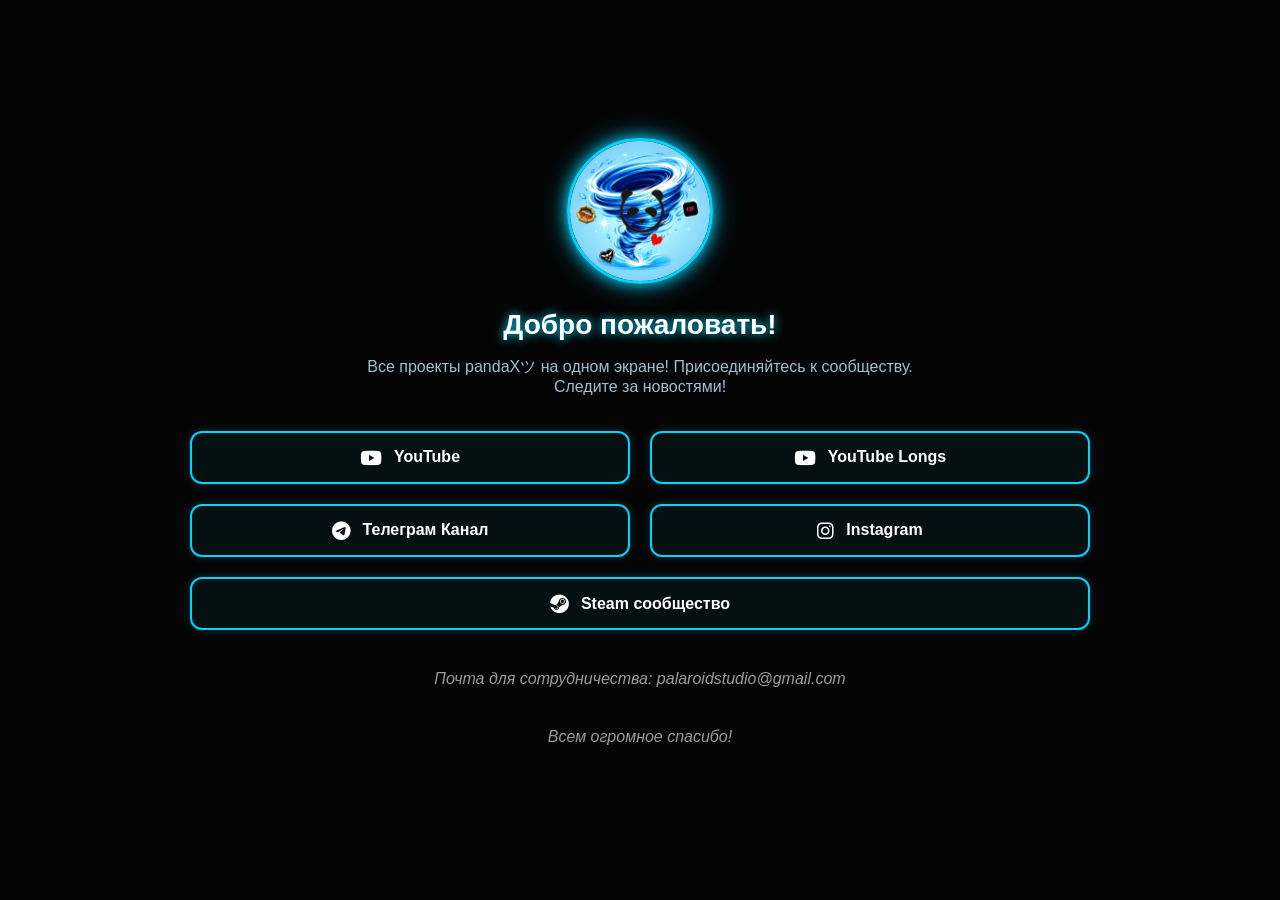
==== index.html @ 20919822 "Add files via upload" ====
<!DOCTYPE html>
<html lang="ru">
<head>
    <link rel="stylesheet" href="https://cdnjs.cloudflare.com/ajax/libs/font-awesome/6.0.0/css/all.min.css">
    <link rel="stylesheet" href="style.css">
    <meta charset="UTF-8">
    <meta name="viewport" content="width=device-width, initial-scale=1.0">
    <title>Мои ссылки | Neon Style</title>
    <link rel="stylesheet" href="style.css">
</head>
<body>
    <div class="container">
        <div class="profile-area">
    <img src="профиль.jpg" alt="Аватар" class="main-avatar">
</div>

        <h1 class="title">Добро пожаловать!</h1>
        <p class="description">Все проекты pandaXツ на одном экране! Присоединяйтесь к сообществу. Следите за новостями!</p>

       <div class="links-grid">
    <a href="https://www.youtube.com/channel/UCO19qZijq8ETKc6COzR2TGg" class="neon-button">
        <i class="fab fa-youtube"></i> YouTube

        <a href="https://www.youtube.com/@neodachnie.kadri.ot.pandaX" class="neon-button">
        <i class="fab fa-youtube"></i> YouTube Longs

    </a>
    <a href="https://t.me/pandaXtgchannel" class="neon-button">
        <i class="fab fa-telegram-plane"></i> Телеграм Канал
    </a>
    <a href="https://www.instagram.com/pandax.official.insta/" class="neon-button">
        <i class="fab fa-instagram"></i> Instagram
    </a>
    <a href="https://steamcommunity.com/groups/pandaxcommunity" class="neon-button full-width">
        <i class="fab fa-steam"></i> Steam сообщество
    </a>
</div>
        <p class="footer-text">Почта для сотрудничества: palaroidstudio@gmail.com </p>
        <p class="footer-text">Всем огромное спасибо!</p>
    </div>
</body>
</html>
---- style.css ----
/* Основной фон */
body {
    margin: 0;
    padding: 0;
    background: #050505; /* Глубокий черный */
    display: flex;
    justify-content: center;
    align-items: center;
    min-height: 100vh;
    font-family: 'Segoe UI', sans-serif;
    color: white;
    overflow-x: hidden;
}
/* 2. Эффект фона 16:9 (пропорции как в кино) */
.background-overlay {
    position: fixed;
    top: 50%;
    left: 50%;
    transform: translate(-50%, -50%);
    width: 100vw;
    height: 56.25vw; 
    background: radial-gradient(circle, #0a2d4d 0%, #020b14 75%);
    z-index: -1;
    opacity: 0.8;
}

/* 3. Контейнер контента */
.container {
    text-align: center;
    width: 90%;
    max-width: 900px;
    padding: 20px;
}

/* Контейнер для центрирования аватарки */
.profile-area {
    display: flex;
    justify-content: center;
    margin-bottom: 25px;
}

/* Сама аватарка */
.main-avatar {
    width: 140px;           /* Ширина круга */
    height: 140px;          /* Высота круга (должна быть равна ширине) */
    border-radius: 50%;     /* Это делает картинку круглой */
    object-fit: cover;      /* Чтобы панда не сжималась, а обрезалась по кругу */
    
    /* Неоновый контур и свечение */
    border: 3px solid #00d4ff; 
    box-shadow: 0 0 15px #00d4ff, 
                0 0 30px rgba(0, 212, 255, 0.4);
    
    transition: 0.3s;       /* Плавность при наведении */
}

/* Эффект при наведении мышкой */
.main-avatar:hover {
    transform: scale(1.05); /* Чуть увеличивается */
    box-shadow: 0 0 40px #00d4ff; /* Светится ярче */
}
.main-avatar:hover {
    transform: scale(1.1); /* Увеличение при наведении */
}

/* 5. Заголовки и текст */
.title {
    font-size: 28px;
    margin-bottom: 10px;
    text-shadow: 0 0 10px #00d4ff;
}

.description {
    font-size: 16px;
    color: #a0c0d0;
    margin-bottom: 35px;
    max-width: 600px;
    margin-left: auto;
    margin-right: auto;
}

/* 6. Сетка кнопок (2 колонки, как на макете) */
.links-grid {
    display: grid;
    grid-template-columns: repeat(2, 1fr); 
    gap: 20px;
}

/* 7. Неоновые кнопки */
.neon-button {
    display: flex;
    align-items: center;
    justify-content: center;
    text-decoration: none;
    color: #ffffff;
    padding: 15px;
    border: 2px solid #00d4ff;
    border-radius: 12px;
    font-weight: 600;
    background: rgba(0, 212, 255, 0.05);
    box-shadow: 0 0 10px rgba(0, 212, 255, 0.2);
    transition: all 0.3s ease;
}

/* Иконки внутри кнопок */
.neon-button i {
    margin-right: 12px;
    font-size: 1.2em;
}

.neon-button:hover {
    background: rgba(0, 212, 255, 0.2);
    box-shadow: 0 0 25px #00d4ff;
    transform: translateY(-3px);
}

/* 8. Кнопка на всю ширину (для Steam) */
.full-width {
    grid-column: span 2;
}

/* 9. Текст внизу */
.footer-text {
    margin-top: 40px;
    font-style: italic;
    opacity: 0.6;
}

/* 10. Адаптация для мобильных телефонов */
@media (max-width: 600px) {
    .links-grid {
        grid-template-columns: 1fr; /* На телефоне кнопки в один ряд */
    }
    .full-width {
        grid-column: span 1;
    }
}
---- style.css ----
/* Основной фон */
body {
    margin: 0;
    padding: 0;
    background: #050505; /* Глубокий черный */
    display: flex;
    justify-content: center;
    align-items: center;
    min-height: 100vh;
    font-family: 'Segoe UI', sans-serif;
    color: white;
    overflow-x: hidden;
}
/* 2. Эффект фона 16:9 (пропорции как в кино) */
.background-overlay {
    position: fixed;
    top: 50%;
    left: 50%;
    transform: translate(-50%, -50%);
    width: 100vw;
    height: 56.25vw; 
    background: radial-gradient(circle, #0a2d4d 0%, #020b14 75%);
    z-index: -1;
    opacity: 0.8;
}

/* 3. Контейнер контента */
.container {
    text-align: center;
    width: 90%;
    max-width: 900px;
    padding: 20px;
}

/* Контейнер для центрирования аватарки */
.profile-area {
    display: flex;
    justify-content: center;
    margin-bottom: 25px;
}

/* Сама аватарка */
.main-avatar {
    width: 140px;           /* Ширина круга */
    height: 140px;          /* Высота круга (должна быть равна ширине) */
    border-radius: 50%;     /* Это делает картинку круглой */
    object-fit: cover;      /* Чтобы панда не сжималась, а обрезалась по кругу */
    
    /* Неоновый контур и свечение */
    border: 3px solid #00d4ff; 
    box-shadow: 0 0 15px #00d4ff, 
                0 0 30px rgba(0, 212, 255, 0.4);
    
    transition: 0.3s;       /* Плавность при наведении */
}

/* Эффект при наведении мышкой */
.main-avatar:hover {
    transform: scale(1.05); /* Чуть увеличивается */
    box-shadow: 0 0 40px #00d4ff; /* Светится ярче */
}
.main-avatar:hover {
    transform: scale(1.1); /* Увеличение при наведении */
}

/* 5. Заголовки и текст */
.title {
    font-size: 28px;
    margin-bottom: 10px;
    text-shadow: 0 0 10px #00d4ff;
}

.description {
    font-size: 16px;
    color: #a0c0d0;
    margin-bottom: 35px;
    max-width: 600px;
    margin-left: auto;
    margin-right: auto;
}

/* 6. Сетка кнопок (2 колонки, как на макете) */
.links-grid {
    display: grid;
    grid-template-columns: repeat(2, 1fr); 
    gap: 20px;
}

/* 7. Неоновые кнопки */
.neon-button {
    display: flex;
    align-items: center;
    justify-content: center;
    text-decoration: none;
    color: #ffffff;
    padding: 15px;
    border: 2px solid #00d4ff;
    border-radius: 12px;
    font-weight: 600;
    background: rgba(0, 212, 255, 0.05);
    box-shadow: 0 0 10px rgba(0, 212, 255, 0.2);
    transition: all 0.3s ease;
}

/* Иконки внутри кнопок */
.neon-button i {
    margin-right: 12px;
    font-size: 1.2em;
}

.neon-button:hover {
    background: rgba(0, 212, 255, 0.2);
    box-shadow: 0 0 25px #00d4ff;
    transform: translateY(-3px);
}

/* 8. Кнопка на всю ширину (для Steam) */
.full-width {
    grid-column: span 2;
}

/* 9. Текст внизу */
.footer-text {
    margin-top: 40px;
    font-style: italic;
    opacity: 0.6;
}

/* 10. Адаптация для мобильных телефонов */
@media (max-width: 600px) {
    .links-grid {
        grid-template-columns: 1fr; /* На телефоне кнопки в один ряд */
    }
    .full-width {
        grid-column: span 1;
    }
}
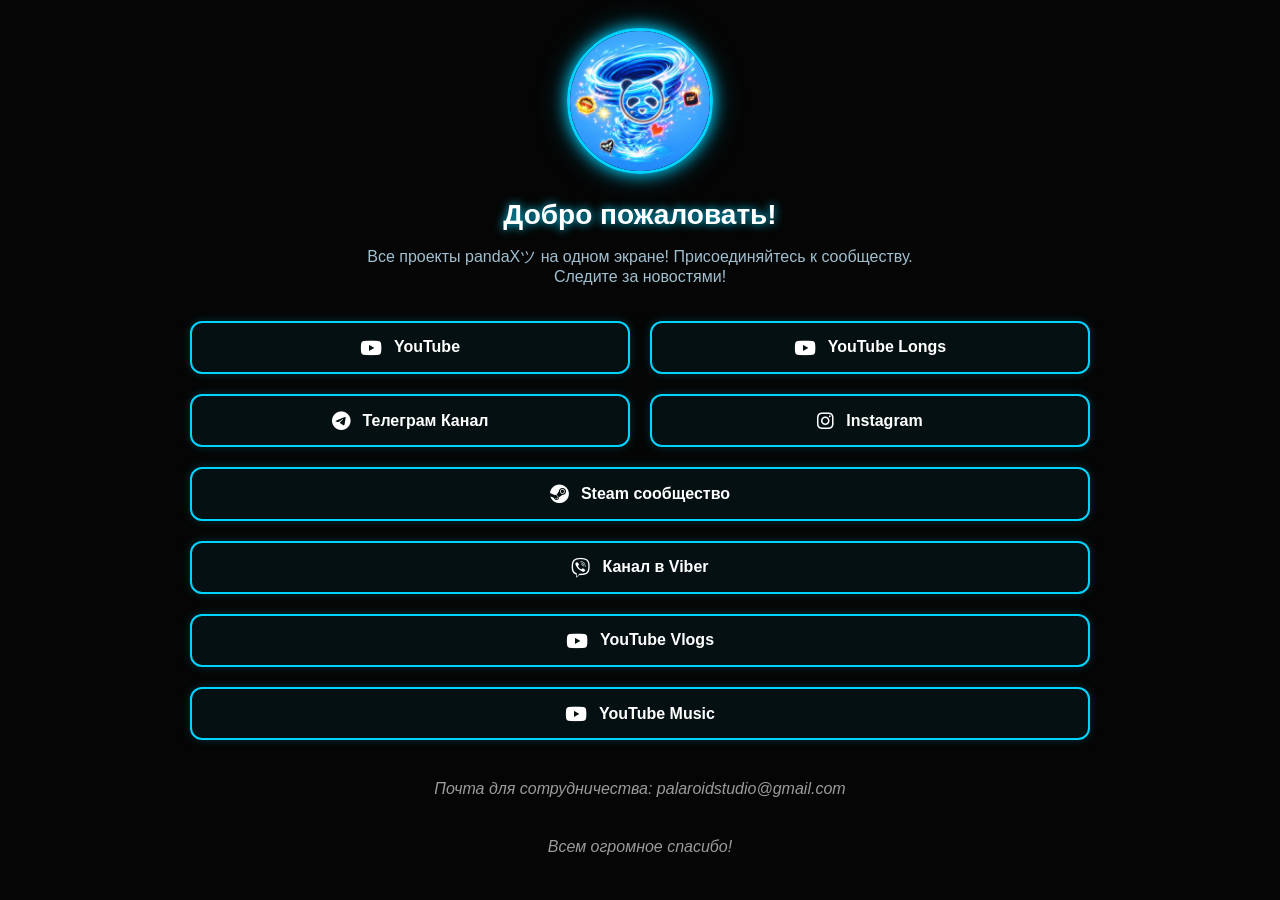
==== commit 0b94f31d: "обновление сайта 1 добавлено несколько сылок на другие каналы и канал в вайбер также изменина аватар" ====
--- a/index.html
+++ b/index.html
@@ -5,8 +5,9 @@
     <link rel="stylesheet" href="style.css">
     <meta charset="UTF-8">
     <meta name="viewport" content="width=device-width, initial-scale=1.0">
-    <title>Мои ссылки | Neon Style</title>
-    <link rel="stylesheet" href="style.css">
+    
+    <title>pandaX.club — Все проекты на одном экране</title>
+    
 </head>
 <body>
     <div class="container">
@@ -34,6 +35,15 @@
     <a href="https://steamcommunity.com/groups/pandaxcommunity" class="neon-button full-width">
         <i class="fab fa-steam"></i> Steam сообщество
     </a>
+    <a href="https://invite.viber.com/?g2=AQBeGMdUang%2By1ZlaaPOP%2FX0T01v0Vl33iF3Wmt9q%2BGMPXvSOlvYvNKa592XZFA4" class="neon-button full-width">
+        <i class="fab fa-viber"></i> Канал в Viber
+    </a>
+    <a href="https://youtube.com/channel/UC31hGLyzrVdlR0_B7Gi6fCg?si=ghI0vUCPYoLfGVKp" class="neon-button full-width">
+        <i class="fab fa-youtube"></i> YouTube Vlogs
+    </a>
+     <a href="https://youtube.com/@mc.pandax?si=3qzKI5eTmPnW2KUo" class="neon-button full-width">
+        <i class="fab fa-youtube"></i> YouTube Music
+    </a>
 </div>
         <p class="footer-text">Почта для сотрудничества: palaroidstudio@gmail.com </p>
         <p class="footer-text">Всем огромное спасибо!</p>
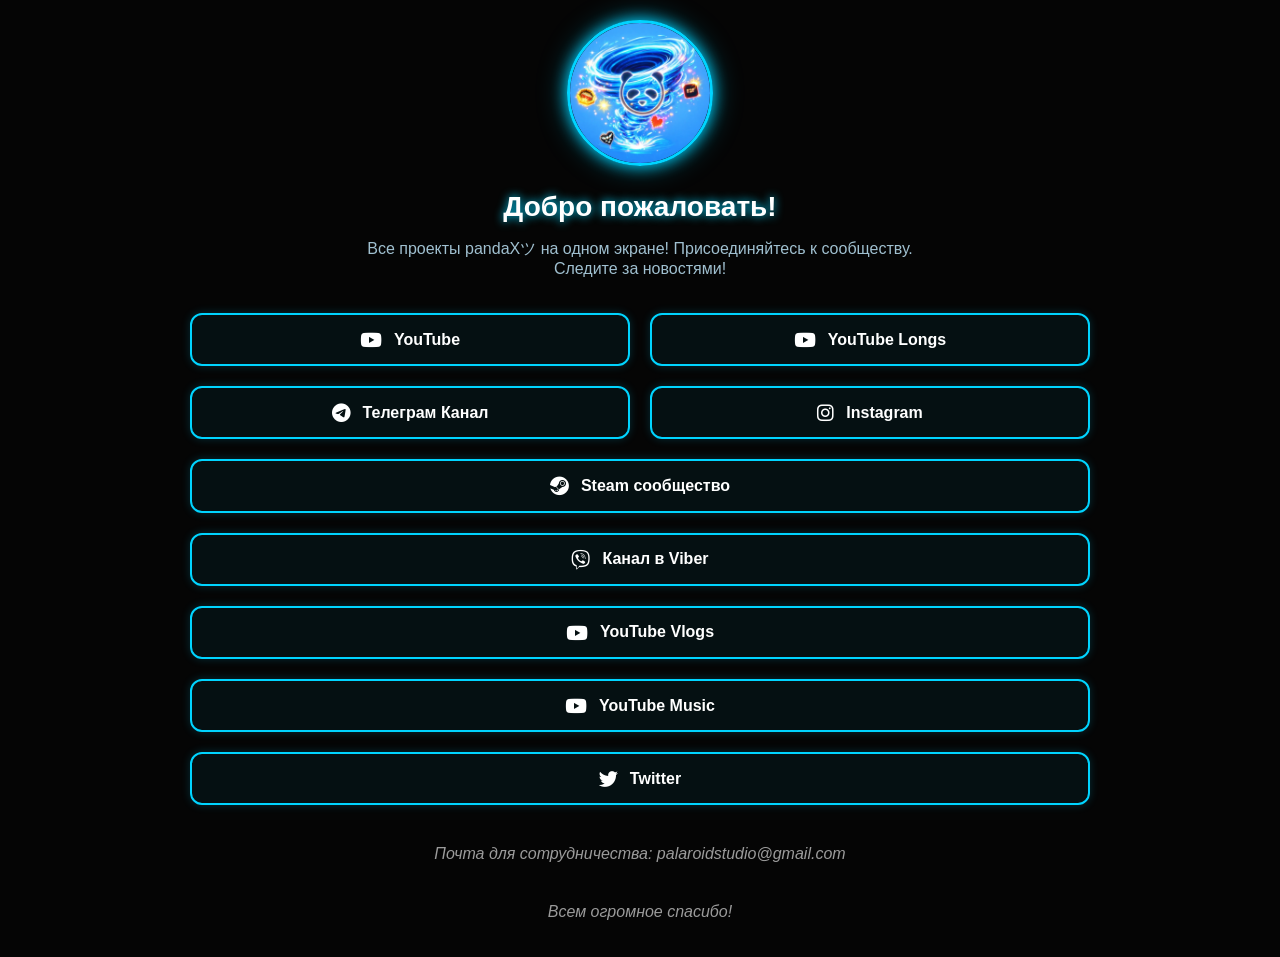
==== commit c7e48a26: "Add files via upload" ====
--- a/index.html
+++ b/index.html
@@ -44,6 +44,9 @@
      <a href="https://youtube.com/@mc.pandax?si=3qzKI5eTmPnW2KUo" class="neon-button full-width">
         <i class="fab fa-youtube"></i> YouTube Music
     </a>
+     <a href="https://x.com/pandaXshqx" class="neon-button full-width">
+        <i class="fab fa-twitter"></i> Twitter
+    </a>
 </div>
         <p class="footer-text">Почта для сотрудничества: palaroidstudio@gmail.com </p>
         <p class="footer-text">Всем огромное спасибо!</p>
